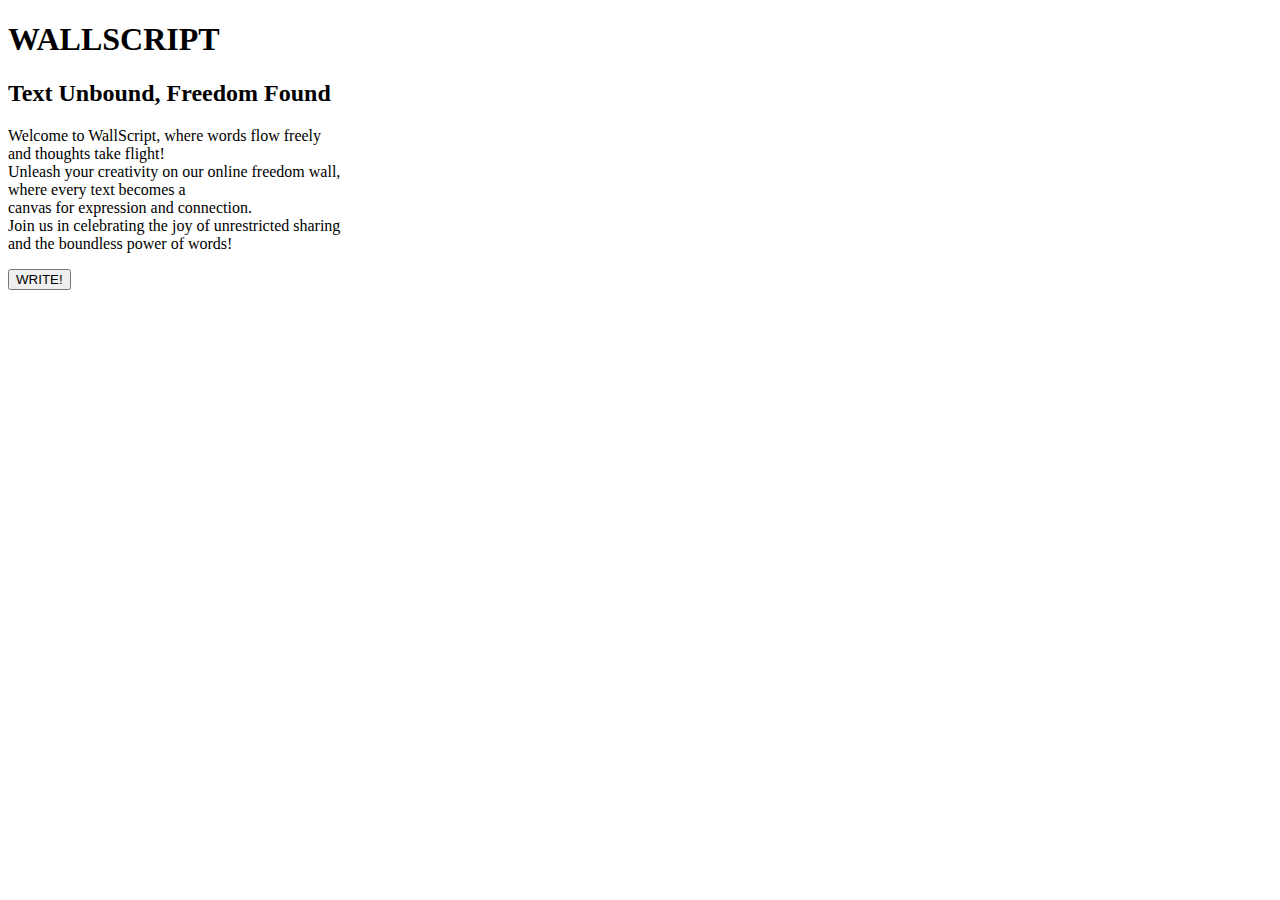
==== index.html @ 1d5b01fd "WALLSCRIPT" ====
<!DOCTYPE html>
<html lang="en">
<html> 
    <head> 
        <meta charset="UTF-8">
        <meta name="viewport" content="width=device-width, initial-scale=1.0">
        <title> WALLSCRIPT </title>
        <link rel="icon" type="image/x-icon" href="C:/Users/USER/Downloads/WSIconFinal.png">
        <link rel="stylesheet" href="index.css">
    </head>
    <body>
    <div class="header">
        <h1>WALLSCRIPT</h1>
        <h2>Text Unbound, Freedom Found</h2> 
    </div>
    <div class="content">
        <p> Welcome to WallScript, where words flow freely <br>
            and thoughts take flight! <br> 
            Unleash your creativity on our online freedom wall,<br> 
            where every text becomes a <br>
            canvas for expression and connection.<br> 
            Join us in celebrating the joy of unrestricted sharing <br>
            and the boundless power of words!</p>
    </div>
    <div class="centerbutton">
        <button onclick="window.location.href='C:/Users/USER/OneDrive/Documents/BSCS - Files/INTROTOCOMP/FINALWEBSITE/write_home.html'" 
        class="indextohomebutt"> WRITE! </button>

    </div>
    </body>
</html>
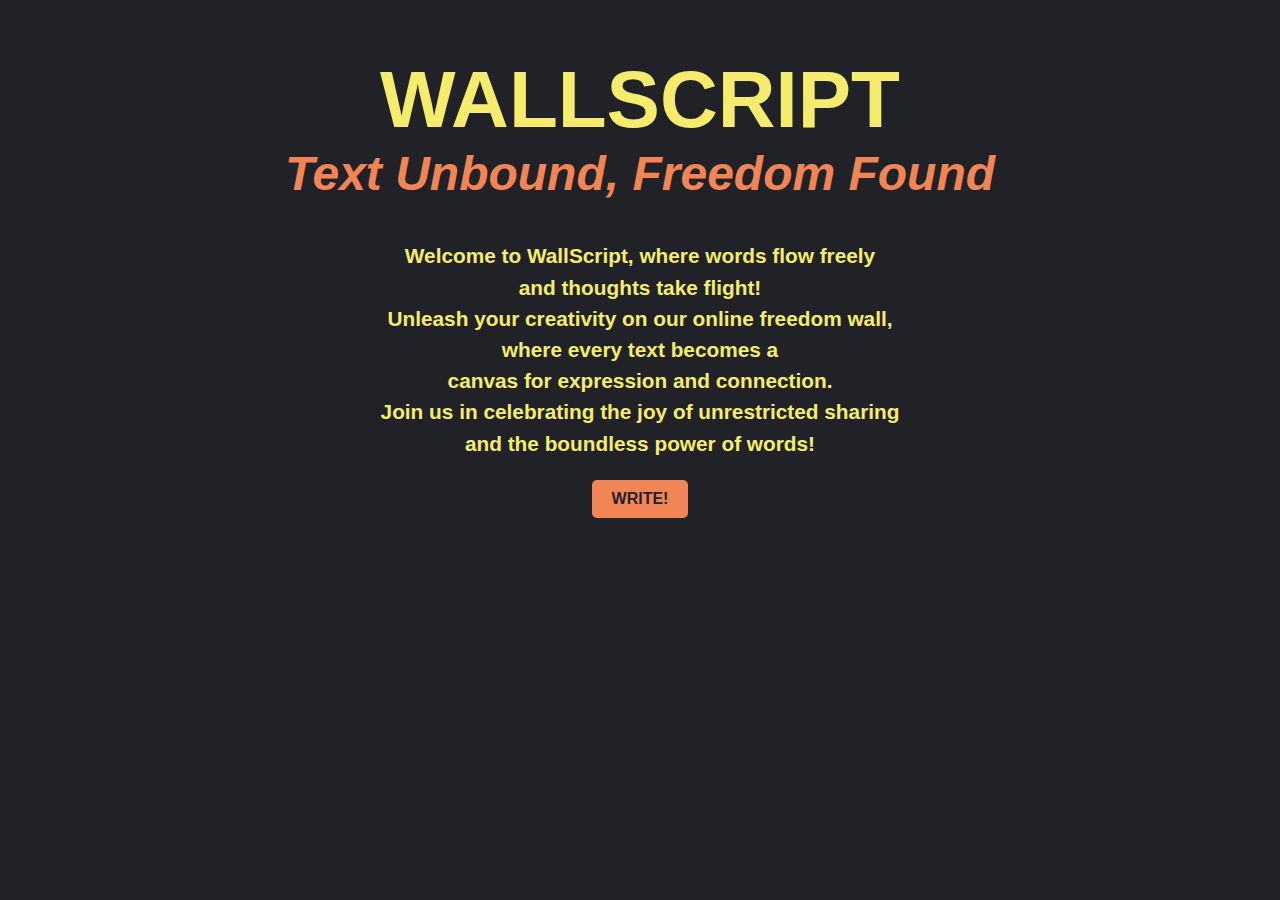
==== commit 993e31f2: "index.html" ====
--- a/index.html
+++ b/index.html
@@ -5,7 +5,7 @@
         <meta charset="UTF-8">
         <meta name="viewport" content="width=device-width, initial-scale=1.0">
         <title> WALLSCRIPT </title>
-        <link rel="icon" type="image/x-icon" href="C:/Users/USER/Downloads/WSIconFinal.png">
+        <link rel="icon" type="image/x-icon" href="WSIconFinal.png">
         <link rel="stylesheet" href="index.css">
     </head>
     <body>
@@ -23,9 +23,9 @@
             and the boundless power of words!</p>
     </div>
     <div class="centerbutton">
-        <button onclick="window.location.href='C:/Users/USER/OneDrive/Documents/BSCS - Files/INTROTOCOMP/FINALWEBSITE/write_home.html'" 
+        <button onclick="window.location.href='write_home.html'" 
         class="indextohomebutt"> WRITE! </button>
 
     </div>
     </body>
-</html>+</html>
--- a/index.css
+++ b/index.css
@@ -0,0 +1,47 @@
+/* CSS for index */
+        body {
+            margin: 0; 
+            padding: 0; 
+            background-color: #212227; 
+            background-size: auto; 
+            background-position: center; 
+            background-repeat: no-repeat; 
+        }
+        h1 {
+            color: #f5ec6d ;
+            font-family: 'Franklin Gothic Medium', 'Arial Narrow', Arial, sans-serif;
+            text-align: center;
+            font-size: 500%;
+            font-weight: bolder;
+            margin-bottom: 0%;
+        }
+        h2 {
+            color: #f18556;
+            font-family: 'Franklin Gothic Medium', 'Arial Narrow', Arial, sans-serif;
+            text-align: center;
+            font-size: 300%;
+            font-style: italic;
+            margin-top: 0%;
+        }
+        p {
+            color: #f5ec6d;
+            font-family: Arial, Helvetica, sans-serif;
+            text-align: center;
+            font-size: 130%;
+            line-height: 150%;
+            font-weight: bold;
+            margin-top: 2%;
+        }
+        .indextohomebutt{
+            background-color: #f18556;
+            color: #212227;
+            padding: 10px 20px;
+            font-size: 16px;
+            font-weight: bold;
+            border: none;
+            cursor: pointer;
+            border-radius: 5px;
+        }
+        .centerbutton {
+      text-align: center;
+    }